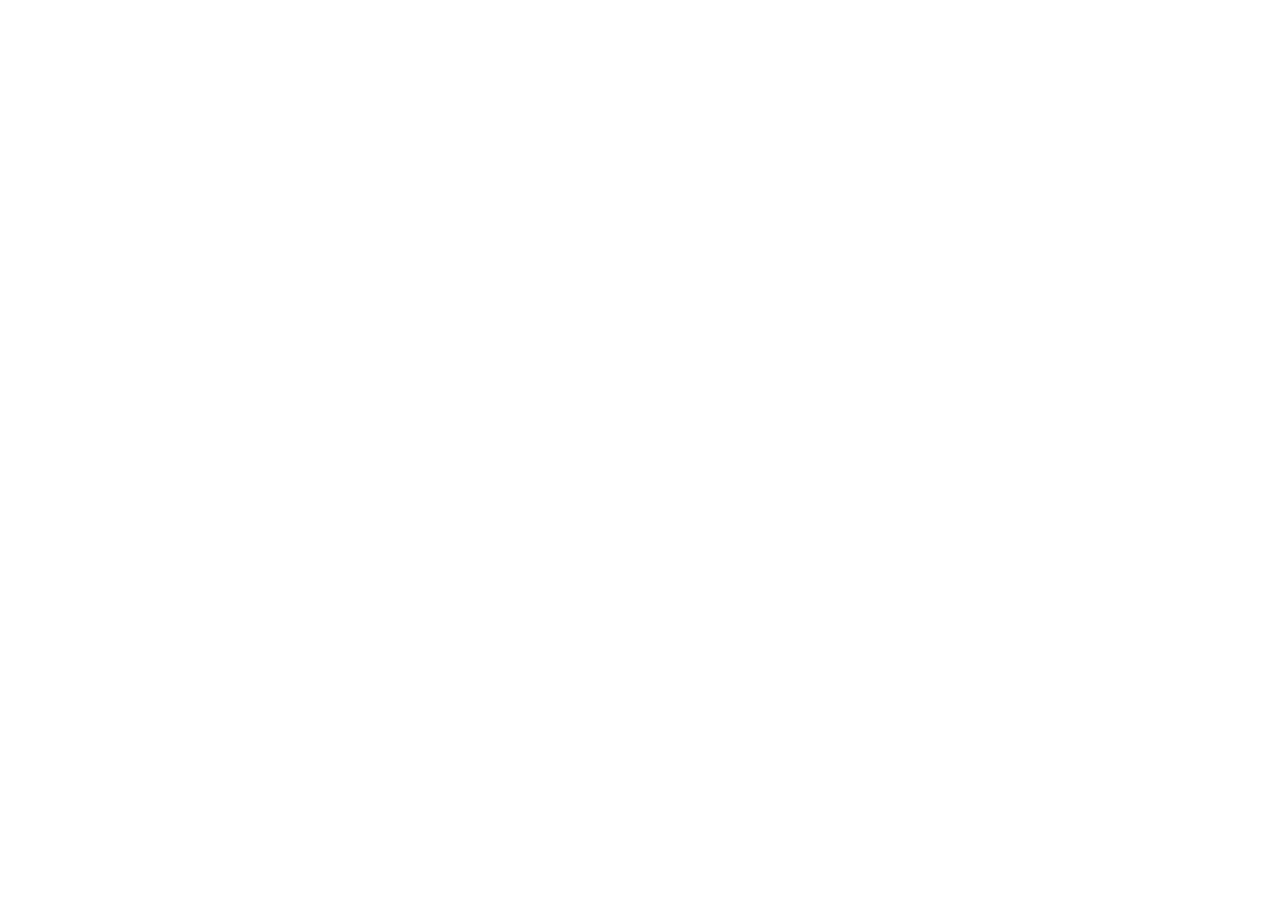
==== Assigment 1/index.html @ 59ea396f "start afirst assigment" ====
<!DOCTYPE html>
<html lang="en">
<head>
    <meta charset="UTF-8">
    <meta name="viewport" content="width=device-width, initial-scale=1.0">
    <title>Assignment 1</title>
</head>
<body>
    
</body>
</html>
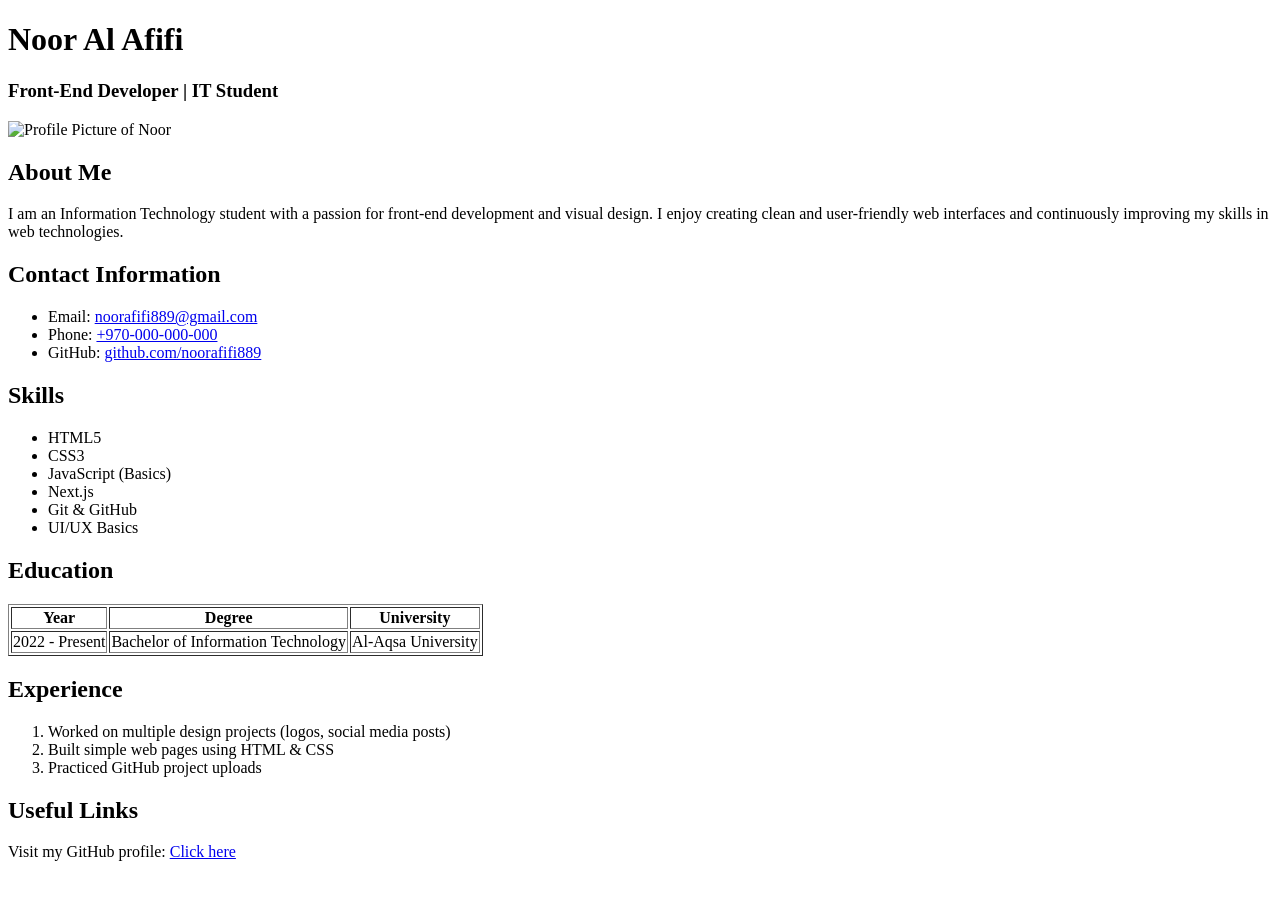
==== commit 4a5fbff7: "fixeda cv and info for me" ====
--- a/Assigment 1/index.html
+++ b/Assigment 1/index.html
@@ -3,9 +3,65 @@
 <head>
     <meta charset="UTF-8">
     <meta name="viewport" content="width=device-width, initial-scale=1.0">
-    <title>Assignment 1</title>
+    <title>Noor Al Afifi - CV</title>
 </head>
 <body>
-    
+
+    <h1>Noor Al Afifi</h1>
+    <h3>Front-End Developer | IT Student</h3>
+
+    <img src="https://via.placeholder.com/150" alt="Profile Picture of Noor" width="150">
+
+    <h2>About Me</h2>
+    <p>
+        I am an Information Technology student with a passion for front-end development 
+        and visual design. I enjoy creating clean and user-friendly web interfaces and 
+        continuously improving my skills in web technologies.
+    </p>
+
+    <h2>Contact Information</h2>
+    <ul>
+        <li>Email: <a href="mailto:noorafifi889@gmail.com">noorafifi889@gmail.com</a></li>
+        <li>Phone: <a href="tel:+970000000000">+970-000-000-000</a></li>
+        <li>GitHub: <a href="https://github.com/noorafifi889" target="_blank">github.com/noorafifi889</a></li>
+    </ul>
+
+    <h2>Skills</h2>
+    <ul>
+        <li>HTML5</li>
+        <li>CSS3</li>
+        <li>JavaScript (Basics)</li>
+        <li>Next.js</li>
+        <li>Git & GitHub</li>
+        <li>UI/UX Basics</li>
+    </ul>
+
+    <h2>Education</h2>
+    <table border="1">
+        <tr>
+            <th>Year</th>
+            <th>Degree</th>
+            <th>University</th>
+        </tr>
+        <tr>
+            <td>2022 - Present</td>
+            <td>Bachelor of Information Technology</td>
+            <td>Al-Aqsa University</td>
+        </tr>
+    </table>
+
+    <h2>Experience</h2>
+    <ol>
+        <li>Worked on multiple design projects (logos, social media posts)</li>
+        <li>Built simple web pages using HTML & CSS</li>
+        <li>Practiced GitHub project uploads</li>
+    </ol>
+
+    <h2>Useful Links</h2>
+    <p>
+        Visit my GitHub profile:
+        <a href="https://github.com/noorafifi889" target="_blank">Click here</a>
+    </p>
+
 </body>
 </html>
